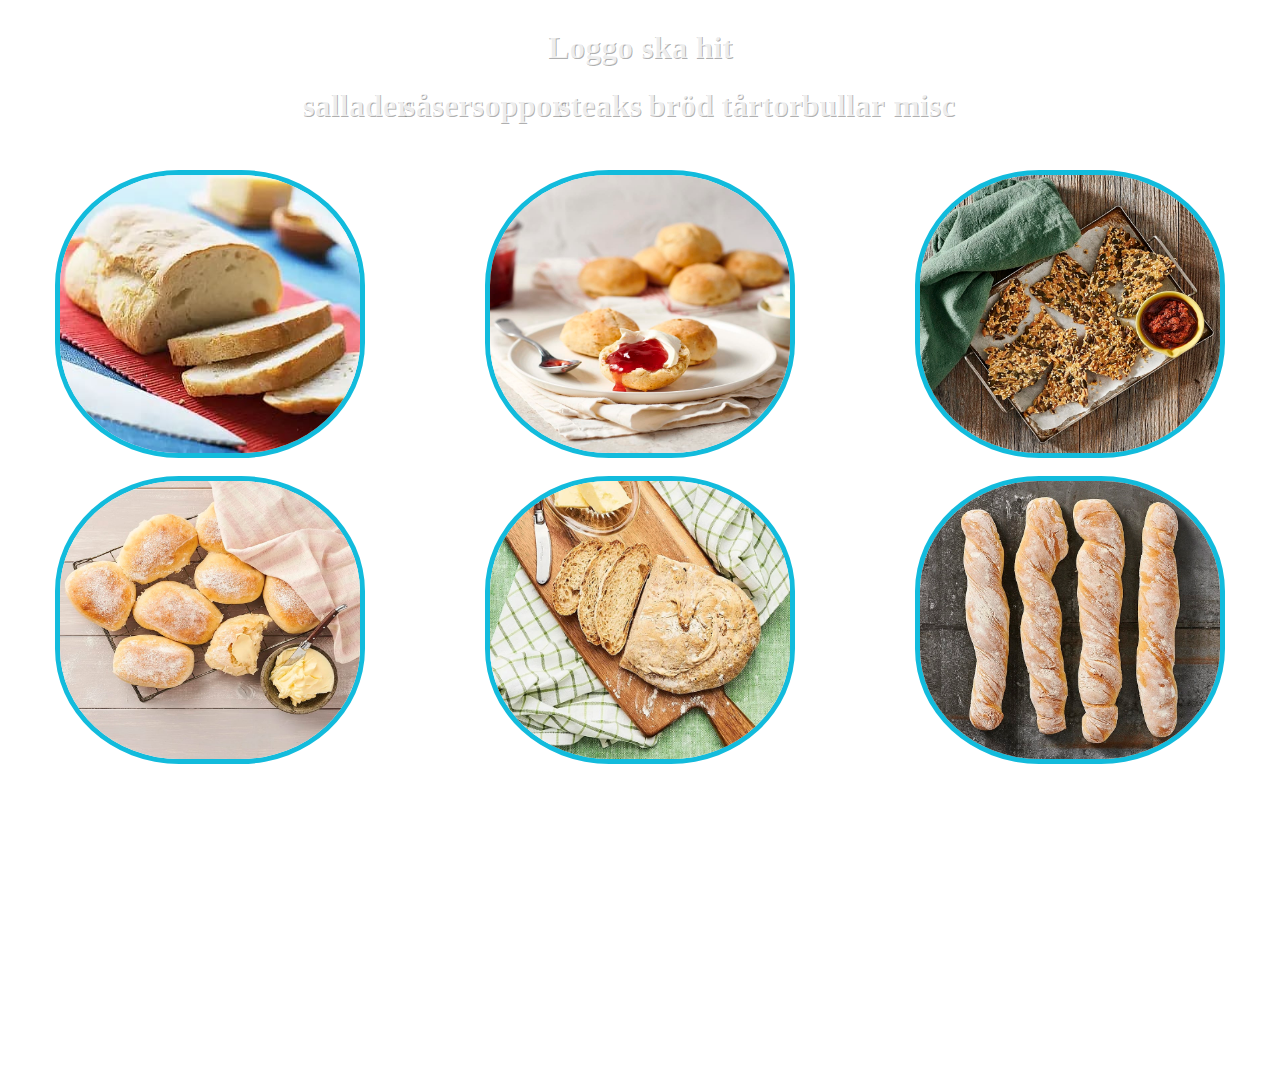
==== html/brod.html @ 4f08bd19 "ny repo ny mental hälsa" ====
<!DOCTYPE html>
<html lang="en">
<head>
    <meta charset="UTF-8">
    <meta http-equiv="X-UA-Compatible" content="IE=edge">
    <meta name="viewport" content="width=device-width, initial-scale=1.0">
   <link rel="stylesheet" href="../css/reciepts.css">
   <link rel="stylesheet" href="../css/head.css">
   
    <title>Bröd</title>
</head>
<body>
    <!--meny -->
    <header class="border">
        <div id="meny">
           
            <h1 id="logo"> <a href="../index.html" >Loggo ska hit</a> </h1>
            <h1 class="tabs"> <a href="./sallader.html"> sallader</a> </h1>
            <h1 class="tabs"> <a href="./soser.html"> såser</a> </h1>
            <h1 class="tabs"> <a href="./soppor.html"> soppor</a> </h1>
            <h1 class="tabs"> <a href="./steaks.html"> steaks</a> </h1>
            <h1 class="tabs"> <a href="./brod.html"> bröd</a> </h1>
            <h1 class="tabs"> <a href="./tortor.html"> tårtor</a> </h1>
            <h1 class="tabs"> <a href="./bullar.html"> bullar</a> </h1>
            <h1 class="tabs"> <a href="./misc.html"> misc</a> </h1>
        </div>
    </header>
<!-- recept -->
    <main class="recept">
       <a class="receptlink" href="./recept/brod/latt_lantbrod.html"> <img class="receptBild" src="../bilder/latt_lantbrod.jpg" alt="bildlänk till lätt lantbröd recept"> </a>
       
       <a class="receptlink" href=""> <img class="receptBild" src="../bilder/scones.jpg" alt="bildlänk till scones recept"> </a>

       <a class="receptlink" href=""> <img class="receptBild" src="../bilder/froknacke.jpg" alt="bildlänk till froknacke recept"> </a>
    
       <a class="receptlink" href=""> <img class="receptBild" src="../bilder/kallarfranska.jpg" alt="bildlänk till kallarfranska recept"> </a>

       <a class="receptlink" href=""> <img class="receptBild" src="../bilder/vetesurdegsbrod.jpg" alt="bildlänk till vetesurdegsbrod recept"> </a>

       <a class="receptlink" href=""> <img class="receptBild" src="../bilder/baguette_.jpg" alt="bildlänk till baguette recept ">  </a>
    </main>
    
</body>
</html>
---- css/reciepts.css ----
html{
    height: 100%;
}
body{
background-image: url(https://lh3.googleusercontent.com/fife/[base64]w3024-h1742);
background-size: cover;
background-repeat: repeat-y;
height: 100%;
}

.recept{
    height: 100%;
    display: grid;
    grid-template-columns: repeat(3, calc(96%/3));
    grid-auto-rows: calc(96%/3);
    gap: 2%;
    justify-content: center;
    justify-items: center;
    align-items: center;
}

/*recept länkar*/

.receptlink{
    height: inherit;
}

.receptBild{
    width: 300px;
    border: 5px solid #12bbdc;
    border-radius: 40%;
}

/* recept sidans layout*/

.receptBKG{
   
    margin: auto;
    width: 90%;
    min-height: 50%;
    height: auto;
    background-color: white;
    border-radius: 2%;
    display: grid;
    grid-template-columns: 50% 50%;

}
.receptet{
display: grid;
grid-template-columns:repeat(10, 10%);
justify-content: center;

    color: #000000;
    font-style: normal;
    font-weight: normal;
    font-size: 18px;
    font-variant: normal;
    

}
.ingrediencer{
grid-column: 1/4;

}

.instruktioner{
grid-column: 5/11;
align-self: center;

}

.foto{
    width: inherit;
    height: inherit;
    justify-self: center;
    align-self: center;
    border-radius: 5%;
}
---- css/head.css ----
#meny{
    height: 100%;
    justify-self: center;
    display: grid;
    grid-template-columns:repeat(8, 12.5%);
    grid-template-rows: 50% 20%;
    justify-items: center;
    align-items: center;
}
.tabs, a:link, a:visited{
    text-decoration: none;
    display: flex;
  justify-content: center;
color: rgba(255, 255, 255, 0.78);
text-shadow: 1px 1px rgb(0 0 0 / 31%);
}


#logo{
    display: flex;
    justify-content: center;
    width: 100%;
border-bottom: 2px solid white;

grid-row: 1;
grid-column: 1/9;

}
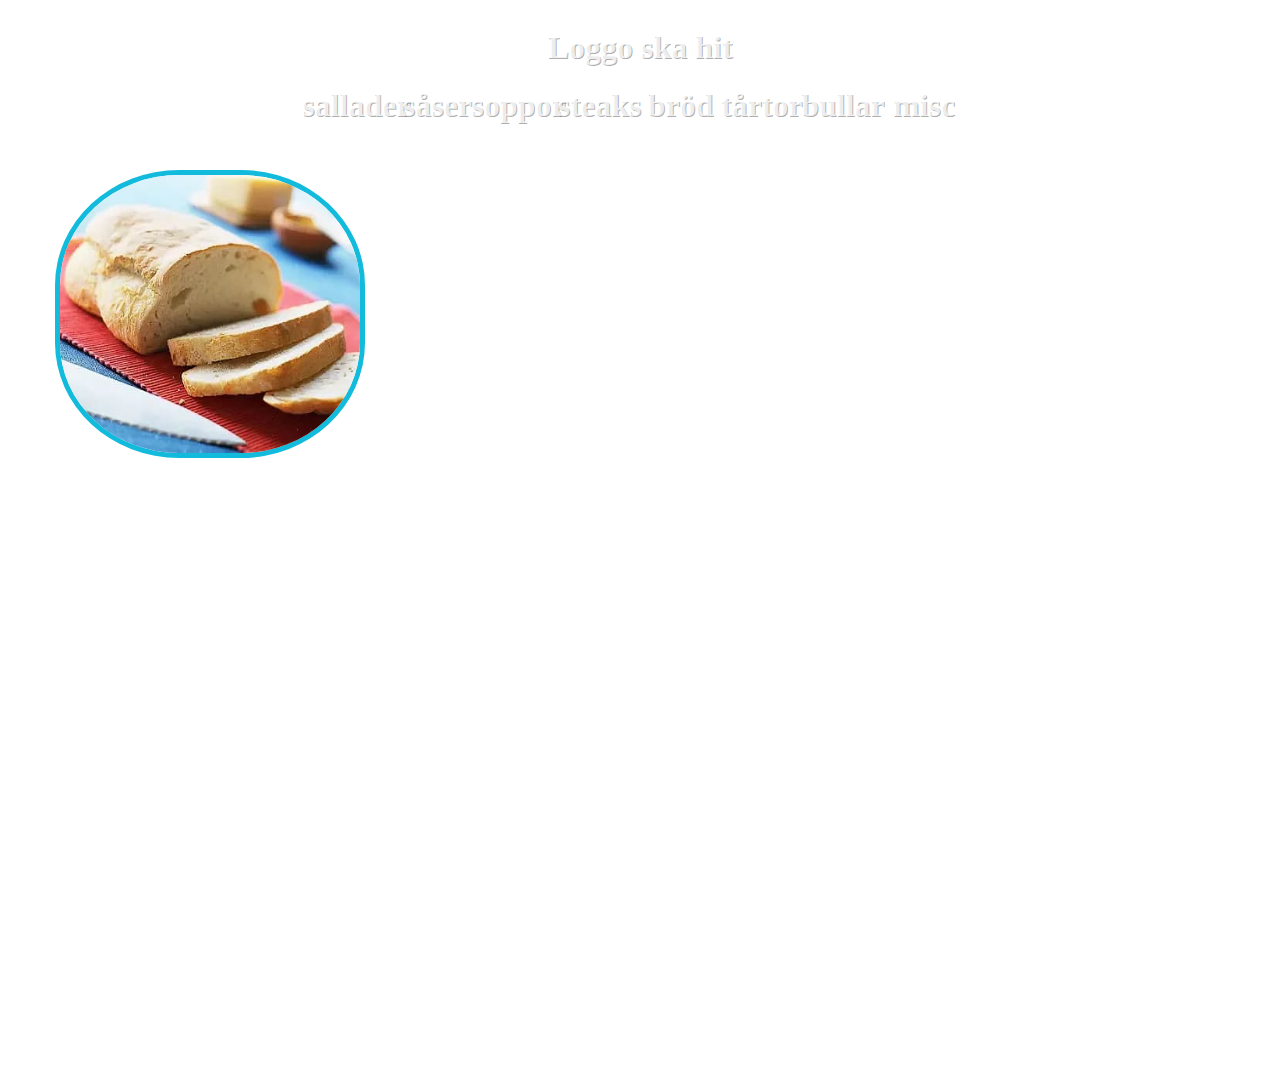
==== commit a64b9dcb: "test" ====
--- a/html/brod.html
+++ b/html/brod.html
@@ -28,16 +28,6 @@
 <!-- recept -->
     <main class="recept">
        <a class="receptlink" href="./recept/brod/latt_lantbrod.html"> <img class="receptBild" src="../bilder/latt_lantbrod.jpg" alt="bildlänk till lätt lantbröd recept"> </a>
-       
-       <a class="receptlink" href=""> <img class="receptBild" src="../bilder/scones.jpg" alt="bildlänk till scones recept"> </a>
-
-       <a class="receptlink" href=""> <img class="receptBild" src="../bilder/froknacke.jpg" alt="bildlänk till froknacke recept"> </a>
-    
-       <a class="receptlink" href=""> <img class="receptBild" src="../bilder/kallarfranska.jpg" alt="bildlänk till kallarfranska recept"> </a>
-
-       <a class="receptlink" href=""> <img class="receptBild" src="../bilder/vetesurdegsbrod.jpg" alt="bildlänk till vetesurdegsbrod recept"> </a>
-
-       <a class="receptlink" href=""> <img class="receptBild" src="../bilder/baguette_.jpg" alt="bildlänk till baguette recept ">  </a>
     </main>
     
 </body>
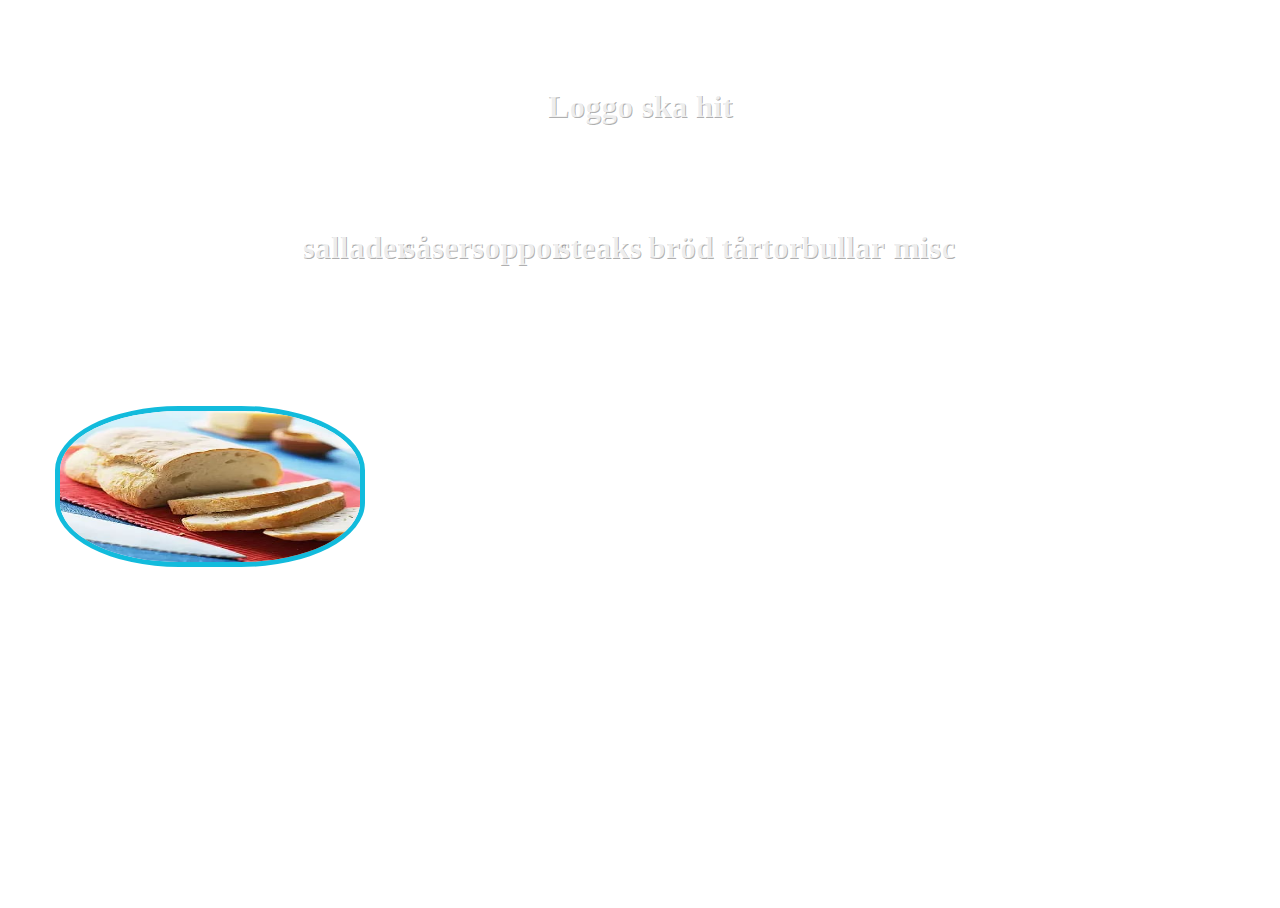
==== commit 63cbc730: "reparation" ====
--- a/html/brod.html
+++ b/html/brod.html
@@ -27,7 +27,7 @@
     </header>
 <!-- recept -->
     <main class="recept">
-       <a class="receptlink" href="./recept/brod/latt_lantbrod.html"> <img class="receptBild" src="../bilder/latt_lantbrod.jpg" alt="bildlänk till lätt lantbröd recept"> </a>
+       <a class="receptlink" href="/recept/brod/latt_lantbrod.html"> <img class="receptBild" src="../bilder/latt_lantbrod.jpg" alt="bildlänk till lätt lantbröd recept"> </a>
     </main>
     
 </body>
--- a/css/reciepts.css
+++ b/css/reciepts.css
@@ -6,6 +6,7 @@
 background-size: cover;
 background-repeat: repeat-y;
 height: 100%;
+display: grid;
 }
 
 .recept{
@@ -75,4 +76,10 @@
     justify-self: center;
     align-self: center;
     border-radius: 5%;
+}
+
+.center{
+    display: flex;
+    justify-self: center;
+    align-self: center;
 }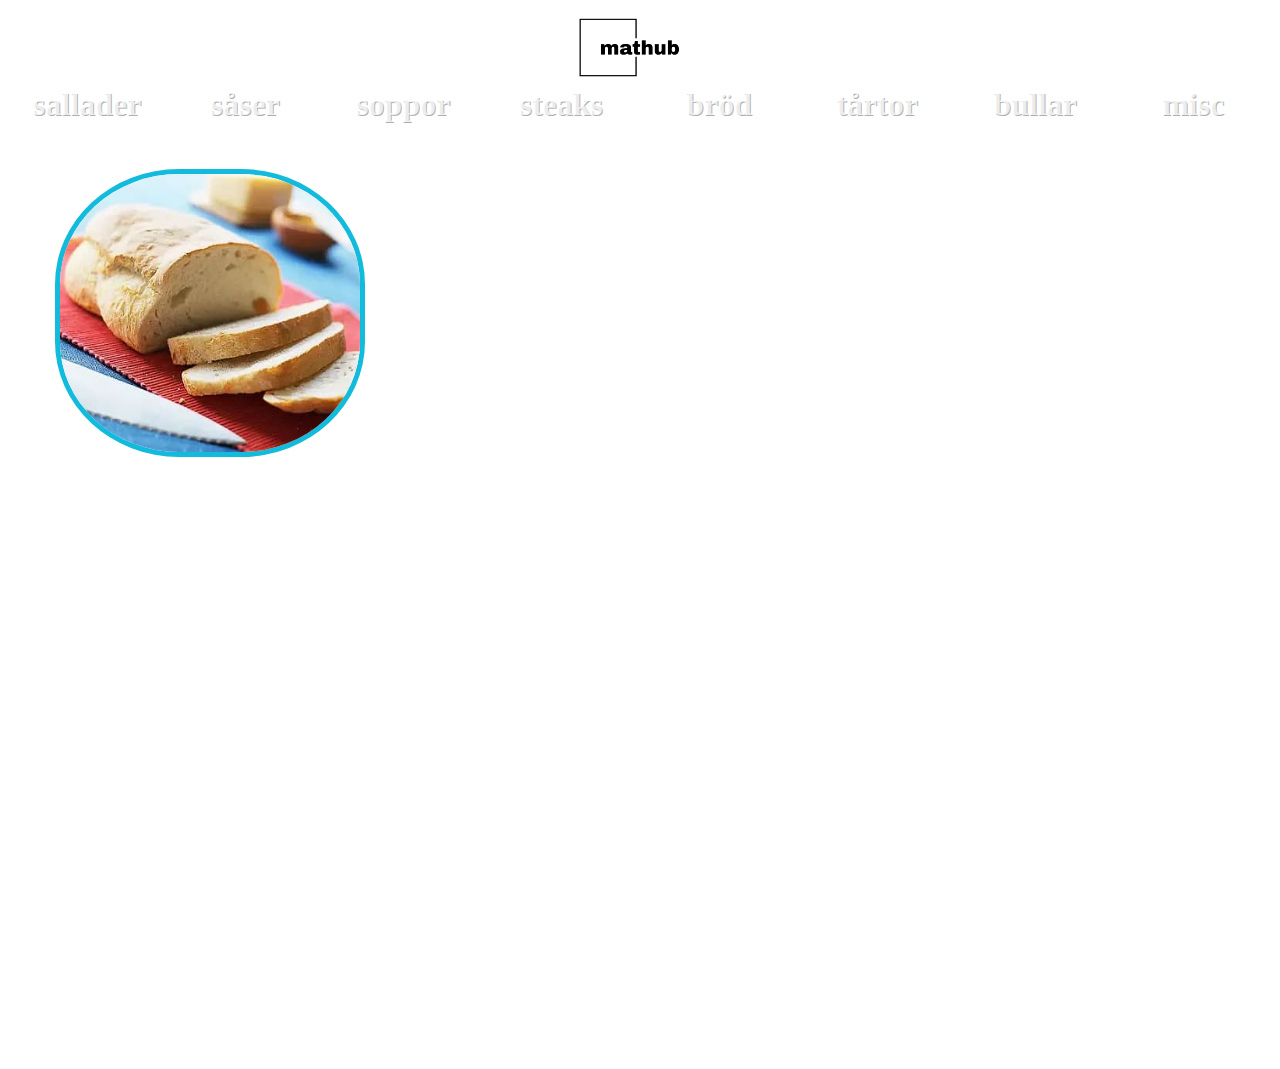
==== commit 14a1f7a3: "sex 2 elektrisk boogaloo return of the ass" ====
--- a/html/brod.html
+++ b/html/brod.html
@@ -14,7 +14,7 @@
     <header class="border">
         <div id="meny">
            
-            <h1 id="logo"> <a href="../index.html" >Loggo ska hit</a> </h1>
+            <a id="logo" href="../index.html" > <img id="logofix"  src="/bilder/mathub-high-resolution-logo-black-on-transparent-background.png" alt="mathub loggo"> </a>
             <h1 class="tabs"> <a href="./sallader.html"> sallader</a> </h1>
             <h1 class="tabs"> <a href="./soser.html"> såser</a> </h1>
             <h1 class="tabs"> <a href="./soppor.html"> soppor</a> </h1>
@@ -27,7 +27,7 @@
     </header>
 <!-- recept -->
     <main class="recept">
-       <a class="receptlink" href="/recept/brod/latt_lantbrod.html"> <img class="receptBild" src="../bilder/latt_lantbrod.jpg" alt="bildlänk till lätt lantbröd recept"> </a>
+       <a class="receptlink" href="./lantbrod.html"> <img class="receptBild" src="../bilder/latt_lantbrod.jpg" alt="bildlänk till lätt lantbröd recept"> </a>
     </main>
     
 </body>
--- a/css/reciepts.css
+++ b/css/reciepts.css
@@ -6,7 +6,7 @@
 background-size: cover;
 background-repeat: repeat-y;
 height: 100%;
-display: grid;
+
 }
 
 .recept{
--- a/css/head.css
+++ b/css/head.css
@@ -19,10 +19,36 @@
 #logo{
     display: flex;
     justify-content: center;
-    width: 100%;
 border-bottom: 2px solid white;
 
 grid-row: 1;
 grid-column: 1/9;
 
+}
+#logofix{
+   width: 10%;
+}
+
+/*flör misc.html*/
+
+.miscet{
+    height: auto;
+    border-radius: 1%;
+    display: grid;
+    grid-template-rows: 25% 25% 25% 25%;
+    
+
+}
+.text{
+   
+    color: #000000;
+    padding: 25px;
+    margin: 25px;
+    font-family: arial;
+    font-style: italic;
+    font-weight: normal;
+    font-size: 30px;
+    font-variant: normal;
+    line-height: 25px;
+    word-spacing: 1px;
 }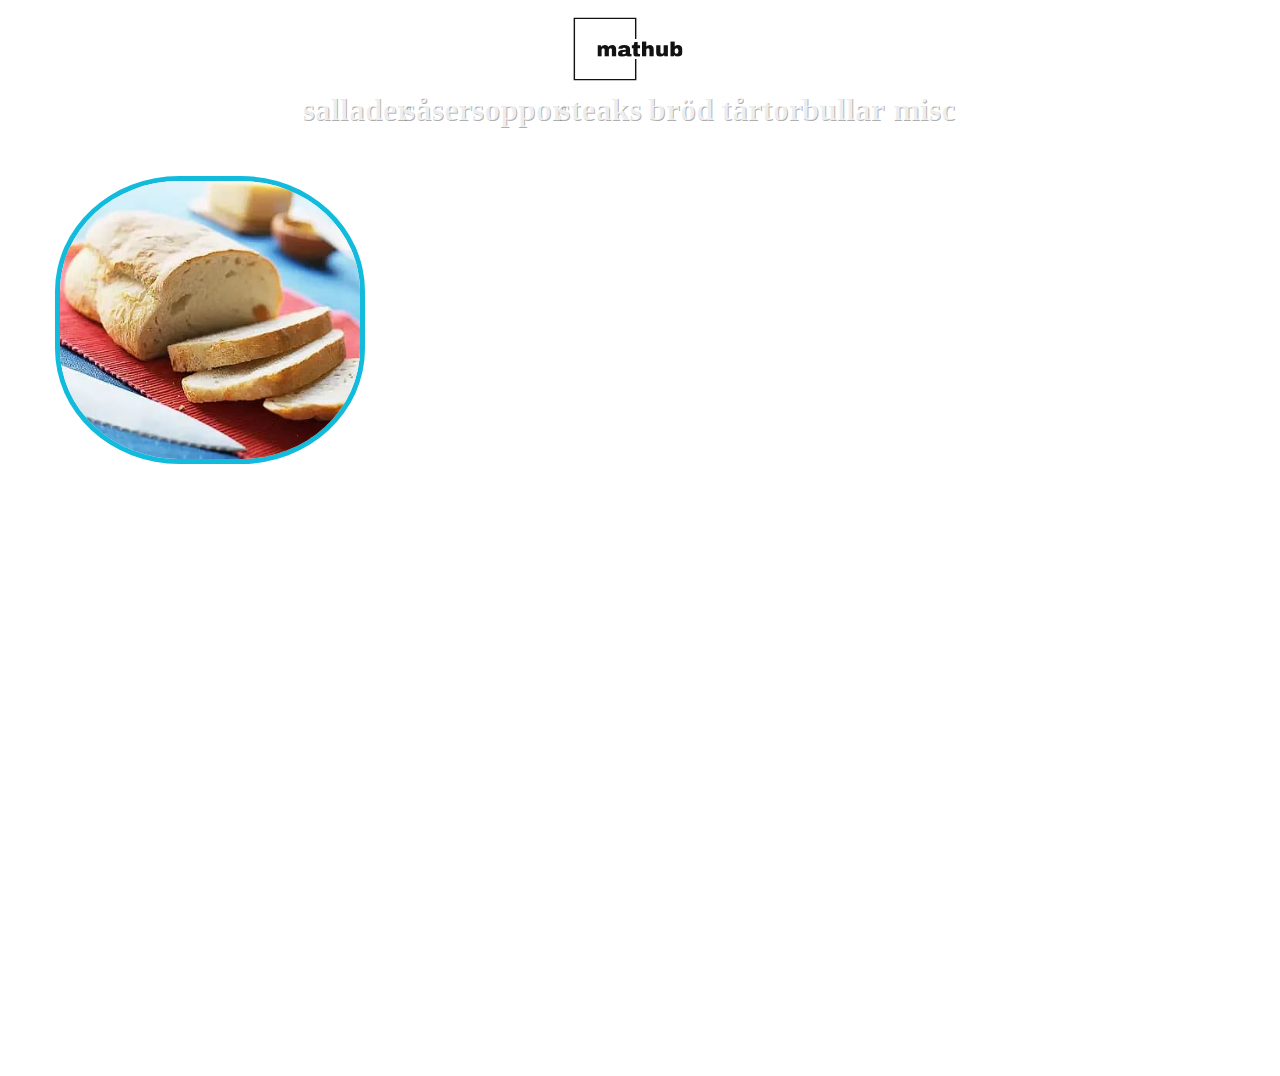
==== commit 6fd63ebd: "sex 3 brown menace" ====
--- a/html/brod.html
+++ b/html/brod.html
@@ -14,7 +14,7 @@
     <header class="border">
         <div id="meny">
            
-            <a id="logo" href="../index.html" > <img id="logofix"  src="/bilder/mathub-high-resolution-logo-black-on-transparent-background.png" alt="mathub loggo"> </a>
+            <a id="logo" href="./index.html" > <img id="logofix"  src="[data-uri]" alt="mathub loggo"> </a>
             <h1 class="tabs"> <a href="./sallader.html"> sallader</a> </h1>
             <h1 class="tabs"> <a href="./soser.html"> såser</a> </h1>
             <h1 class="tabs"> <a href="./soppor.html"> soppor</a> </h1>
--- a/css/head.css
+++ b/css/head.css
@@ -26,7 +26,7 @@
 
 }
 #logofix{
-   width: 10%;
+   width: 35%;
 }
 
 /*flör misc.html*/
